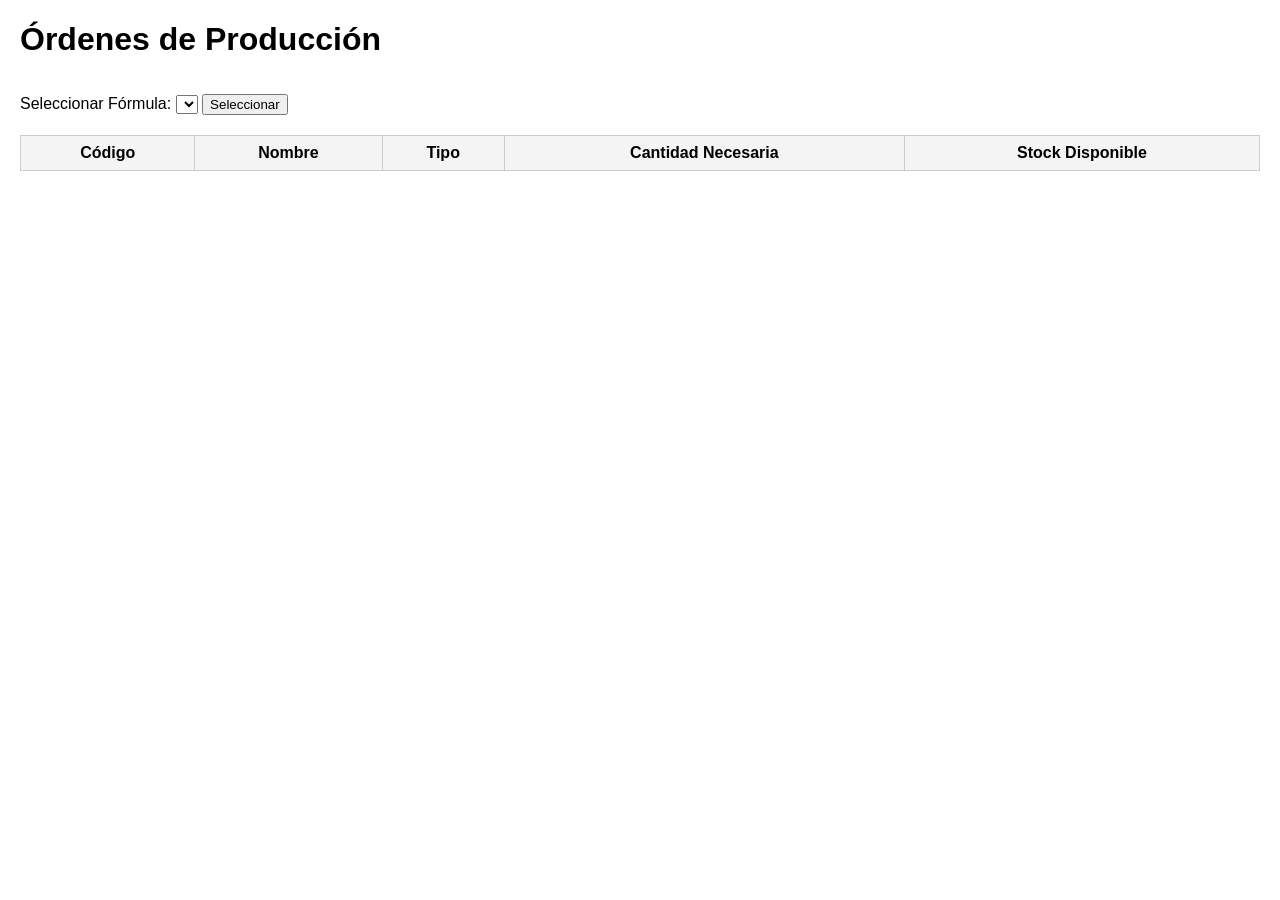
==== index.html @ a5fb5e61 "Primer Commit va guiaaaa" ====
<!DOCTYPE html>
<html lang="es">
<head>
  <meta charset="UTF-8">
  <title>Producción</title>
  <style>
    body { font-family: Arial, sans-serif; margin: 20px; }
    select, table { margin-top: 15px; }
    table { border-collapse: collapse; width: 100%; }
    th, td { border: 1px solid #ccc; padding: 8px; text-align: center; }
    th { background: #f4f4f4; }
  </style>
</head>
<body>
  <h1>Órdenes de Producción</h1>

  <label for="formula">Seleccionar Fórmula:</label>
  <select id="formula"></select>

  <button>Seleccionar</button>

  <h2 id="productoTerminado"></h2>

  <table id="detalleTabla">
    <thead>
      <tr>
        <th>Código</th>
        <th>Nombre</th>
        <th>Tipo</th>
        <th>Cantidad Necesaria</th>
        <th>Stock Disponible</th>
      </tr>
    </thead>
    <tbody></tbody>
  </table>

  <script>
    async function cargarFormulas(){
      let res = await fetch("get_formulas.php");
      let formulas = await res.json();
      let select = document.getElementById("formula");

      formulas.forEach(f => {
        let opt = document.createElement("option");
        opt.value = f.nroformula;
        opt.textContent = `${f.nroformula} - ${f.producto}`;
        select.appendChild(opt);
      });

      if(formulas.length > 0){
        mostrarDetalle(formulas[0].nroformula, formulas[0].producto);
      }

      select.addEventListener("change", e => {
        let prod = formulas.find(f => f.nroformula === e.target.value).producto;
        mostrarDetalle(e.target.value, prod);
      });
    }

    async function mostrarDetalle(nroformula, producto){
      document.getElementById("productoTerminado").textContent =
        "Producto a producir: " + producto;

      let res = await fetch("get_detalle_formula.php?nroformula=" + nroformula);
      let detalle = await res.json();

      let tbody = document.querySelector("#detalleTabla tbody");
      tbody.innerHTML = "";

      detalle.forEach(d => {
        let tr = document.createElement("tr");
        tr.innerHTML = `
          <td>${d.componentes}</td>
          <td>${d.nombre}</td>
          <td>${d.tipoproducto}</td>
          <td>${d.cantidad}</td>
          <td>${d.stock}</td>
        `;
        tbody.appendChild(tr);
      });
    }

    cargarFormulas();
  </script>
</body>
</html>
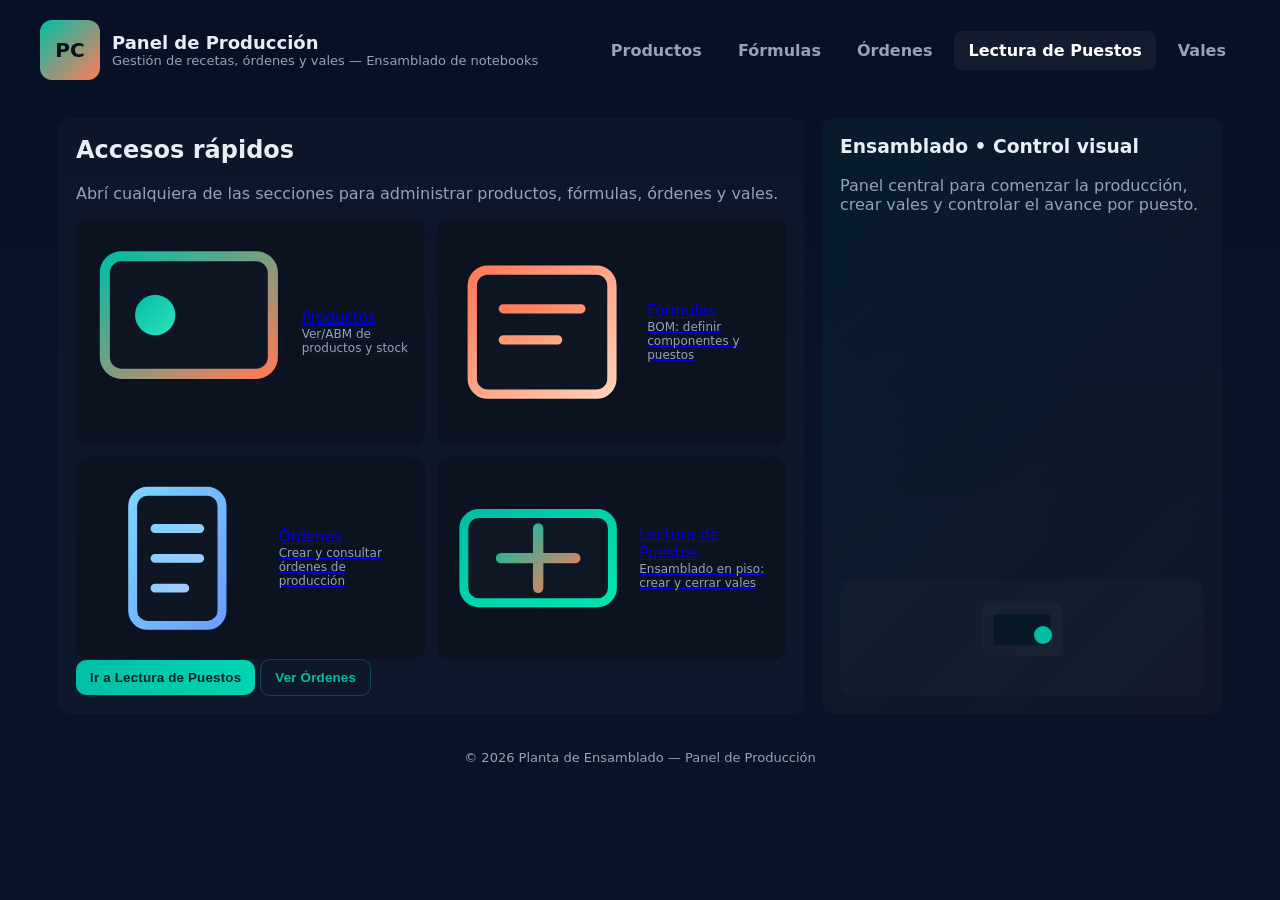
==== commit a1723c3d: "final se agrego todo al final" ====
--- a/index.html
+++ b/index.html
@@ -1,86 +1,152 @@
 <!DOCTYPE html>
 <html lang="es">
 <head>
-  <meta charset="UTF-8">
-  <title>Producción</title>
-  <style>
-    body { font-family: Arial, sans-serif; margin: 20px; }
-    select, table { margin-top: 15px; }
-    table { border-collapse: collapse; width: 100%; }
-    th, td { border: 1px solid #ccc; padding: 8px; text-align: center; }
-    th { background: #f4f4f4; }
-  </style>
+  <meta charset="utf-8" />
+  <meta name="viewport" content="width=device-width,initial-scale=1" />
+  <title>Panel de Producción — Ensamblado</title>
+  <link rel="stylesheet" href="style.css" />
 </head>
 <body>
-  <h1>Órdenes de Producción</h1>
+  <header>
+    <div class="brand">
+      <div class="logo">PC</div>
+      <div>
+        <h1>Panel de Producción</h1>
+        <p class="lead">Gestión de recetas, órdenes y vales — Ensamblado de notebooks</p>
+      </div>
+    </div>
 
-  <label for="formula">Seleccionar Fórmula:</label>
-  <select id="formula"></select>
+    <nav>
+      <a href="productos.html">Productos</a>
+      <a href="formulas.html">Fórmulas</a>
+      <a href="ordenproduccion.html">Órdenes</a>
+      <a class="primary" href="lectura_puestos.html">Lectura de Puestos</a>
+      <a href="consulta_vales.html">Vales</a>
+    </nav>
+  </header>
 
-  <button>Seleccionar</button>
+  <main>
+    <!-- Panel principal con enlaces -->
+    <section class="panel">
+      <h2>Accesos rápidos</h2>
+      <p class="subtext">Abrí cualquiera de las secciones para administrar productos, fórmulas, órdenes y vales.</p>
 
-  <h2 id="productoTerminado"></h2>
+      <div class="grid-links">
+        <a class="card-link" href="productos.html">
+          <svg viewBox="0 0 24 24" fill="none" xmlns="http://www.w3.org/2000/svg">
+            <rect x="2" y="3" width="20" height="14" rx="2" stroke="url(#g1)" stroke-width="1.2" fill="rgba(255,255,255,0.01)"/>
+            <circle cx="8" cy="10" r="2.4" fill="url(#g2)"/>
+            <defs>
+              <linearGradient id="g1" x1="0" y1="0" x2="1" y2="1">
+                <stop offset="0" stop-color="#00bfa6"/>
+                <stop offset="1" stop-color="#ff7a59"/>
+              </linearGradient>
+              <linearGradient id="g2" x1="0" y1="0" x2="1" y2="1">
+                <stop offset="0" stop-color="#00bfa6"/>
+                <stop offset="1" stop-color="#30e1b8"/>
+              </linearGradient>
+            </defs>
+          </svg>
+          <div>
+            <p class="card-title">Productos</p>
+            <p class="card-desc">Ver/ABM de productos y stock</p>
+          </div>
+        </a>
 
-  <table id="detalleTabla">
-    <thead>
-      <tr>
-        <th>Código</th>
-        <th>Nombre</th>
-        <th>Tipo</th>
-        <th>Cantidad Necesaria</th>
-        <th>Stock Disponible</th>
-      </tr>
-    </thead>
-    <tbody></tbody>
-  </table>
+        <a class="card-link" href="formulas.html">
+          <svg viewBox="0 0 24 24" fill="none" xmlns="http://www.w3.org/2000/svg">
+            <rect x="3" y="4" width="18" height="16" rx="2" stroke="url(#g3)" stroke-width="1.2" fill="rgba(255,255,255,0.01)"/>
+            <path d="M7 9h10M7 13h7" stroke="url(#g4)" stroke-width="1.2" stroke-linecap="round"/>
+            <defs>
+              <linearGradient id="g3" x1="0" y1="0" x2="1" y2="1">
+                <stop offset="0" stop-color="#ff7a59"/>
+                <stop offset="1" stop-color="#ffd1b8"/>
+              </linearGradient>
+              <linearGradient id="g4" x1="0" y1="0" x2="1" y2="1">
+                <stop offset="0" stop-color="#ff7a59"/>
+                <stop offset="1" stop-color="#ffb190"/>
+              </linearGradient>
+            </defs>
+          </svg>
+          <div>
+            <p class="card-title">Fórmulas</p>
+            <p class="card-desc">BOM: definir componentes y puestos</p>
+          </div>
+        </a>
+
+        <a class="card-link" href="ordenproduccion.html">
+          <svg viewBox="0 0 24 24" fill="none" xmlns="http://www.w3.org/2000/svg">
+            <rect x="6" y="3" width="12" height="18" rx="2" stroke="url(#g5)" stroke-width="1.2" fill="rgba(255,255,255,0.01)"/>
+            <path d="M9 8h6M9 12h6M9 16h4" stroke="url(#g6)" stroke-width="1.2" stroke-linecap="round"/>
+            <defs>
+              <linearGradient id="g5" x1="0" y1="0" x2="1" y2="1">
+                <stop offset="0" stop-color="#7fd3ff"/>
+                <stop offset="1" stop-color="#6b9eff"/>
+              </linearGradient>
+              <linearGradient id="g6" x1="0" y1="0" x2="1" y2="1">
+                <stop offset="0" stop-color="#7fd3ff"/>
+                <stop offset="1" stop-color="#a6c8ff"/>
+              </linearGradient>
+            </defs>
+          </svg>
+          <div>
+            <p class="card-title">Órdenes</p>
+            <p class="card-desc">Crear y consultar órdenes de producción</p>
+          </div>
+        </a>
+
+        <a class="card-link" href="lectura_puestos.html">
+          <svg viewBox="0 0 24 24" xmlns="http://www.w3.org/2000/svg">
+            <rect x="2" y="6" width="20" height="12" rx="2" fill="rgba(255,255,255,0.02)" stroke="url(#g7)" stroke-width="1.2"/>
+            <path d="M7 12h10M12 8v8" stroke="url(#g8)" stroke-width="1.4" stroke-linecap="round"/>
+            <defs>
+              <linearGradient id="g7" x1="0" y1="0" x2="1" y2="1">
+                <stop offset="0" stop-color="#00bfa6"/>
+                <stop offset="1" stop-color="#00e6b0"/>
+              </linearGradient>
+              <linearGradient id="g8" x1="0" y1="0" x2="1" y2="1">
+                <stop offset="0" stop-color="#00bfa6"/>
+                <stop offset="1" stop-color="#ff7a59"/>
+              </linearGradient>
+            </defs>
+          </svg>
+          <div>
+            <p class="card-title">Lectura de Puestos</p>
+            <p class="card-desc">Ensamblado en piso: crear y cerrar vales</p>
+          </div>
+        </a>
+      </div>
+
+      <div class="cta">
+        <button class="btn btn-primary" onclick="location.href='lectura_puestos.html'">Ir a Lectura de Puestos</button>
+        <button class="btn btn-outline" onclick="location.href='ordenproduccion.html'">Ver Órdenes</button>
+      </div>
+    </section>
+
+    <!-- Lado derecho -->
+    <aside class="hero">
+      <div>
+        <h3>Ensamblado • Control visual</h3>
+        <p class="subtext">Panel central para comenzar la producción, crear vales y controlar el avance por puesto.</p>
+      </div>
+      <div class="illustration">
+        <svg width="96" height="96" viewBox="0 0 128 128" fill="none" xmlns="http://www.w3.org/2000/svg">
+          <rect x="12" y="18" width="104" height="70" rx="6" fill="rgba(255,255,255,0.02)"/>
+          <rect x="26" y="32" width="76" height="42" rx="4" fill="#071827"/>
+          <g transform="translate(70,28)">
+            <circle cx="22" cy="32" r="12" fill="#00bfa6"/>
+          </g>
+        </svg>
+      </div>
+    </aside>
+  </main>
+
+  <footer>
+    © <span id="anio"></span> Planta de Ensamblado — Panel de Producción
+  </footer>
 
   <script>
-    async function cargarFormulas(){
-      let res = await fetch("get_formulas.php");
-      let formulas = await res.json();
-      let select = document.getElementById("formula");
-
-      formulas.forEach(f => {
-        let opt = document.createElement("option");
-        opt.value = f.nroformula;
-        opt.textContent = `${f.nroformula} - ${f.producto}`;
-        select.appendChild(opt);
-      });
-
-      if(formulas.length > 0){
-        mostrarDetalle(formulas[0].nroformula, formulas[0].producto);
-      }
-
-      select.addEventListener("change", e => {
-        let prod = formulas.find(f => f.nroformula === e.target.value).producto;
-        mostrarDetalle(e.target.value, prod);
-      });
-    }
-
-    async function mostrarDetalle(nroformula, producto){
-      document.getElementById("productoTerminado").textContent =
-        "Producto a producir: " + producto;
-
-      let res = await fetch("get_detalle_formula.php?nroformula=" + nroformula);
-      let detalle = await res.json();
-
-      let tbody = document.querySelector("#detalleTabla tbody");
-      tbody.innerHTML = "";
-
-      detalle.forEach(d => {
-        let tr = document.createElement("tr");
-        tr.innerHTML = `
-          <td>${d.componentes}</td>
-          <td>${d.nombre}</td>
-          <td>${d.tipoproducto}</td>
-          <td>${d.cantidad}</td>
-          <td>${d.stock}</td>
-        `;
-        tbody.appendChild(tr);
-      });
-    }
-
-    cargarFormulas();
+    document.getElementById('anio').textContent = new Date().getFullYear();
   </script>
 </body>
 </html>
--- a/style.css
+++ b/style.css
@@ -0,0 +1,207 @@
+:root {
+  --bg: #0f1724;
+  --card: #0b1220;
+  --accent: #00bfa6;
+  --accent-2: #ff7a59;
+  --muted: #94a3b8;
+}
+
+* {
+  box-sizing: border-box;
+}
+
+body {
+  margin: 0;
+  font-family: Inter, system-ui, -apple-system, "Segoe UI", Roboto, "Helvetica Neue", Arial;
+  background: linear-gradient(180deg, #071024 0%, #081426 60%);
+  color: #e6eef6;
+  display: flex;
+  flex-direction: column;
+  align-items: center;
+  min-height: 100vh;
+}
+
+/* HEADER */
+header {
+  width: 100%;
+  max-width: 1200px;
+  margin: 20px;
+  display: flex;
+  align-items: center;
+  justify-content: space-between;
+}
+
+.brand {
+  display: flex;
+  gap: 12px;
+  align-items: center;
+}
+
+.logo {
+  width: 60px;
+  height: 60px;
+  display: grid;
+  place-items: center;
+  border-radius: 12px;
+  background: linear-gradient(135deg, var(--accent), var(--accent-2));
+  color: #051019;
+  font-weight: 700;
+  font-size: 20px;
+}
+
+h1 {
+  margin: 0;
+  font-size: 18px;
+}
+
+p.lead {
+  margin: 0;
+  color: var(--muted);
+  font-size: 13px;
+}
+
+nav {
+  display: flex;
+  gap: 8px;
+}
+
+nav a {
+  text-decoration: none;
+  padding: 10px 14px;
+  border-radius: 8px;
+  color: var(--muted);
+  font-weight: 600;
+  transition: all 0.18s ease;
+}
+
+nav a:hover {
+  color: #fff;
+  transform: translateY(-2px);
+}
+
+nav a.primary {
+  background: rgba(255, 255, 255, 0.05);
+  color: #fff;
+}
+
+/* MAIN */
+main {
+  width: 100%;
+  max-width: 1200px;
+  padding: 18px;
+  display: grid;
+  grid-template-columns: 1fr 400px;
+  gap: 18px;
+}
+
+/* PANEL */
+.panel {
+  background: rgba(255, 255, 255, 0.02);
+  border-radius: 12px;
+  padding: 18px;
+}
+
+h2 {
+  margin-top: 0;
+}
+
+.subtext {
+  color: var(--muted);
+}
+
+.grid-links {
+  display: grid;
+  grid-template-columns: repeat(2, 1fr);
+  gap: 12px;
+  margin-top: 10px;
+}
+
+.card-link {
+  background: var(--card);
+  border-radius: 12px;
+  padding: 12px;
+  display: flex;
+  gap: 12px;
+  align-items: center;
+  transition: transform 0.14s ease, box-shadow 0.14s ease;
+}
+
+.card-link:hover {
+  transform: translateY(-6px);
+  box-shadow: 0 18px 40px rgba(2, 6, 23, 0.6);
+}
+
+.card-title {
+  font-size: 15px;
+  margin: 0;
+}
+
+.card-desc {
+  color: var(--muted);
+  font-size: 12px;
+  margin: 0;
+}
+
+/* HERO */
+.hero {
+  background: linear-gradient(135deg, rgba(0, 191, 166, 0.06), rgba(255, 122, 89, 0.03));
+  border-radius: 12px;
+  padding: 18px;
+  display: flex;
+  flex-direction: column;
+  justify-content: space-between;
+}
+
+.hero h3 {
+  margin-top: 0;
+}
+
+.illustration {
+  display: grid;
+  place-items: center;
+  background: rgba(255, 255, 255, 0.02);
+  border-radius: 12px;
+  padding: 10px;
+  margin-top: 20px;
+}
+
+/* BOTONES */
+.btn {
+  padding: 10px 14px;
+  border-radius: 10px;
+  border: 0;
+  cursor: pointer;
+  font-weight: 700;
+  letter-spacing: 0.2px;
+}
+
+.btn-primary {
+  background: linear-gradient(90deg, var(--accent), #00d4b2);
+  color: #032226;
+}
+
+.btn-outline {
+  background: transparent;
+  color: var(--accent);
+  border: 1px solid rgba(0, 191, 166, 0.3);
+}
+
+/* FOOTER */
+footer {
+  width: 100%;
+  max-width: 1200px;
+  margin: 18px;
+  color: var(--muted);
+  font-size: 13px;
+  text-align: center;
+}
+
+/* RESPONSIVE */
+@media (max-width: 980px) {
+  main {
+    grid-template-columns: 1fr;
+  }
+  .hero {
+    order: -1;
+  }
+}
